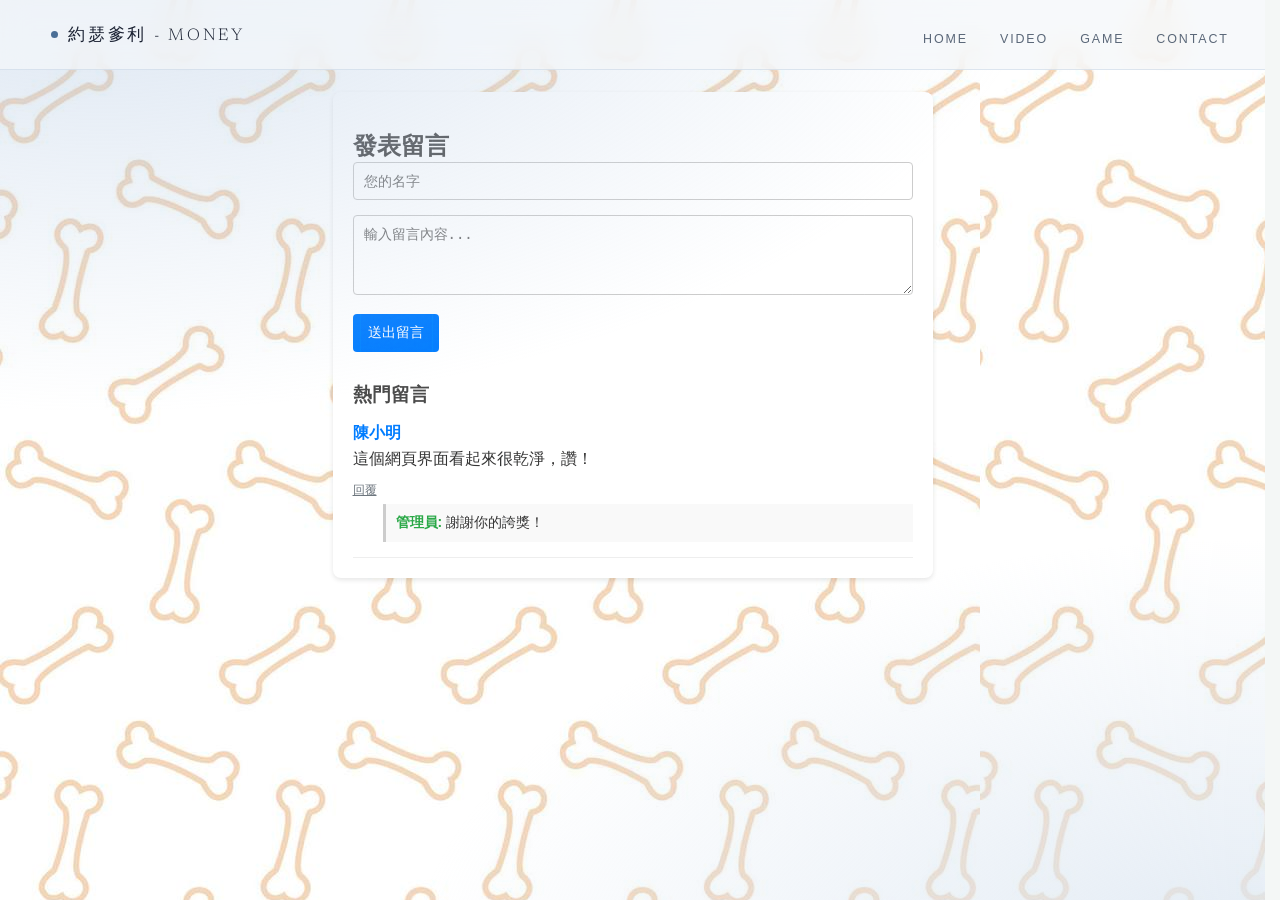
==== contact.html @ bf27e322 "Add files via upload" ====
<!DOCTYPE html>
<!--
  Helix Drift Template
  https://templatemo.com/tm-630-helix-drift
-->
<html lang="en">

<head>
    <meta charset="UTF-8">
    <meta name="viewport" content="width=device-width, initial-scale=1">
    <title>HELIX DRIFT // Aerial archive of Hong Kong</title>
    <meta name="description"
        content="HELIX DRIFT, a nine year aerial and rooftop photographic archive of Hong Kong, wound on a single spool.">
    <link rel="preconnect" href="https://fonts.googleapis.com">
    <link rel="preconnect" href="https://fonts.gstatic.com" crossorigin>
    <link
        href="https://fonts.googleapis.com/css2?family=Albert+Sans:wght@200;300;400;500&family=Newsreader:ital,opsz,wght@0,6..72,200;0,6..72,300;0,6..72,400;1,6..72,300&display=swap"
        rel="stylesheet">
    <link rel="stylesheet" href="style.css">

    <style>
        body {
            font-family: Arial, sans-serif;
            background-color: #f4f7f6;
            margin: 0;
            padding: 20px;
            color: #333;
        }

        .container {
            max-width: 600px;
            margin: 0 auto;
            background: #fff;
            padding: 20px;
            border-radius: 8px;
            box-shadow: 0 2px 5px rgba(0, 0, 0, 0.1);
        }

        h2,
        h3 {
            color: #4a4a4a;
        }

        /* 表單樣式 */
        .form-group {
            margin-bottom: 15px;
        }

        .form-group input,
        .form-group textarea {
            width: 100%;
            padding: 10px;
            box-sizing: border-box;
            border: 1px solid #ccc;
            border-radius: 4px;
            font-size: 14px;
        }

        .form-group textarea {
            resize: vertical;
            height: 80px;
        }

        button {
            background-color: #007bff;
            color: white;
            border: none;
            padding: 10px 15px;
            border-radius: 4px;
            cursor: pointer;
            font-size: 14px;
        }

        button:hover {
            background-color: #0056b3;
        }

        /* 留言列表樣式 */
        .comment-list {
            margin-top: 30px;
        }

        .comment-item {
            border-bottom: 1px solid #eee;
            padding: 15px 0;
        }

        .comment-header {
            font-weight: bold;
            color: #007bff;
            margin-bottom: 5px;
        }

        .comment-content {
            margin-bottom: 10px;
            white-space: pre-wrap;
        }

        /* 回覆區塊樣式 */
        .reply-box {
            margin-left: 30px;
            background: #f9f9f9;
            padding: 10px;
            border-left: 3px solid #ccc;
            margin-top: 5px;
            font-size: 14px;
        }

        .reply-header {
            font-weight: bold;
            color: #28a745;
        }

        /* 回覆表單（預設隱藏） */
        .reply-form {
            display: none;
            margin-left: 30px;
            margin-top: 10px;
        }

        .btn-reply-toggle {
            background: none;
            color: #6c757d;
            padding: 0;
            font-size: 12px;
            text-decoration: underline;
        }

        .btn-reply-toggle:hover {
            background: none;
            color: #333;
        }
    </style>

</head>

<body class="mac-bg"
    style="margin: 0; background-image: url('images/bone.jpg'); background-repeat: repeat; background-attachment: fixed;">
    <header class="bar">
        <a class="brand" href="index.html"><i></i>約瑟爹利 - Money</a>
        <nav class="nav">
            <a href="index.html">Home
                <svg class="wv" viewBox="0 0 10 6" aria-hidden="true">
                    <path d="M1 1 L5 5 L9 1" />
                </svg>
            </a>
            <a href="video.html">Video
                <svg class="wv" viewBox="0 0 10 6" aria-hidden="true">
                    <path d="M1 1 L5 5 L9 1" />
                </svg>
            </a>
            <a href="game.html">Game
                <svg class="wv" viewBox="0 0 10 6" aria-hidden="true">
                    <path d="M1 1 L5 5 L9 1" />
                </svg>
            </a>
            <a href="contact.html">Contact
                <svg class="wv" viewBox="0 0 10 6" aria-hidden="true">
                    <path d="M1 1 L5 5 L9 1" />
                </svg>
            </a>

        </nav>





        <button class="burger" id="burger" aria-label="Open menu" aria-expanded="false" aria-controls="drawer">
            <span></span><span></span><span></span>
        </button>
    </header>
    <nav class="drawer" id="drawer">
        <a href="index.html">Home
            <svg class="wv" viewBox="0 0 10 6" aria-hidden="true">
                <path d="M1 1 L5 5 L9 1" />
            </svg>
        </a>
        <a href="video.html">Video
            <svg class="wv" viewBox="0 0 10 6" aria-hidden="true">
                <path d="M1 1 L5 5 L9 1" />
            </svg>
        </a>
        <a href="food.html">Food
            <svg class="wv" viewBox="0 0 10 6" aria-hidden="true">
                <path d="M1 1 L5 5 L9 1" />
            </svg>
        </a>
        <a href="contact.html">Contact
            <svg class="wv" viewBox="0 0 10 6" aria-hidden="true">
                <path d="M1 1 L5 5 L9 1" />
            </svg>
        </a>




    </nav>
    <main>
        <br><br><br><br>

        <div class="container">
            <br>
            <h2>發表留言</h2>
            <!-- 新增留言表單 -->
            <div class="form-group">
                <input type="text" id="main-name" placeholder="您的名字">
            </div>
            <div class="form-group">
                <textarea id="main-content" placeholder="輸入留言內容..."></textarea>
            </div>
            <button onclick="addComment()">送出留言</button>

            <!-- 留言顯示區域 -->
            <div class="comment-list" id="comment-container">
                <h3>熱門留言</h3>
                <!-- 預設一則範例留言 -->
                <div class="comment-item" id="comment-1">
                    <div class="comment-header">陳小明</div>
                    <div class="comment-content">這個網頁界面看起來很乾淨，讚！</div>
                    <button class="btn-reply-toggle" onclick="toggleReplyForm(1)">回覆</button>

                    <!-- 回覆列表容器 -->
                    <div class="replies-container">
                        <div class="reply-box">
                            <span class="reply-header">管理員:</span> 謝謝你的誇獎！
                        </div>
                    </div>

                    <!-- 隱藏的回覆輸入框 -->
                    <div class="reply-form" id="reply-form-1">
                        <div class="form-group">
                            <input type="text" placeholder="您的名字" class="reply-name">
                        </div>
                        <div class="form-group">
                            <textarea placeholder="輸入回覆內容..." class="reply-content"></textarea>
                        </div>
                        <button onclick="submitReply(1)">送出回覆</button>
                    </div>
                </div>
            </div>
        </div>




    </main>


    <script>
        // 用於紀錄新留言的 ID 計數器
        let commentIdCounter = 2;

        // 功能 1: 新增主要留言
        function addComment() {
            const nameInput = document.getElementById('main-name');
            const contentInput = document.getElementById('main-content');

            if (!nameInput.value.trim() || !contentInput.value.trim()) {
                alert('請填寫名字與留言內容！');
                return;
            }

            const currentId = commentIdCounter++;
            const commentContainer = document.getElementById('comment-container');

            // 建立新留言的 HTML 結構
            const commentItem = document.createElement('div');
            commentItem.className = 'comment-item';
            commentItem.id = `comment-${currentId}`;
            commentItem.innerHTML = `
            <div class="comment-header">${escapeHtml(nameInput.value)}</div>
            <div class="comment-content">${escapeHtml(contentInput.value)}</div>
            <button class="btn-reply-toggle" onclick="toggleReplyForm(${currentId})">回覆</button>
            <div class="replies-container"></div>
            <div class="reply-form" id="reply-form-${currentId}">
                <div class="form-group">
                    <input type="text" placeholder="您的名字" class="reply-name">
                </div>
                <div class="form-group">
                    <textarea placeholder="輸入回覆內容..." class="reply-content"></textarea>
                </div>
                <button onclick="submitReply(${currentId})">送出回覆</button>
            </div>
        `;

            commentContainer.appendChild(commentItem);

            // 清空輸入框
            nameInput.value = '';
            contentInput.value = '';
        }

        // 功能 2: 切換顯示/隱藏回覆輸入框
        function toggleReplyForm(id) {
            const form = document.getElementById(`reply-form-${id}`);
            if (form.style.display === 'block') {
                form.style.display = 'none';
            } else {
                form.style.display = 'block';
            }
        }

        // 功能 3: 送出回覆
        function submitReply(id) {
            const commentItem = document.getElementById(`comment-${id}`);
            const nameInput = commentItem.querySelector('.reply-name');
            const contentInput = commentItem.querySelector('.reply-content');

            if (!nameInput.value.trim() || !contentInput.value.trim()) {
                alert('請填寫名字與回覆內容！');
                return;
            }

            const repliesContainer = commentItem.querySelector('.replies-container');

            // 建立新回覆的 HTML 結構
            const replyBox = document.createElement('div');
            replyBox.className = 'reply-box';
            replyBox.innerHTML = `
            <span class="reply-header">${escapeHtml(nameInput.value)}:</span> ${escapeHtml(contentInput.value)}
        `;

            repliesContainer.appendChild(replyBox);

            // 清空並隱藏回覆框
            nameInput.value = '';
            contentInput.value = '';
            document.getElementById(`reply-form-${id}`).style.display = 'none';
        }

        // XSS 防禦：防止使用者輸入惡意 HTML 標籤
        function escapeHtml(text) {
            return text
                .replace(/&/g, "&amp;")
                .replace(/</g, "&lt;")
                .replace(/>/g, "&gt;")
                .replace(/"/g, "&quot;")
                .replace(/'/g, "&#039;");
        }
    </script>



</body>

</html>
---- style.css ----
/*
  Helix Drift Template
  https://templatemo.com/tm-630-helix-drift
*/

:root {
    --canvas: #F4F7FA;
    --sunk: #DDE7F2;
    --pastel: #B9CDE5;
    --pastel-deep: #96B1D0;
    --ink: #1B2233;
    --ink-2: #5B6879;
    --ink-3: #93A0B2;
    --accent: #4A6E96;

    --bar: 70px;
    --plate-w: min(46vw, 620px);

    --rx: 600;
    --ry: 54;
    --coil: 0.9;
    --fall: 0.52;

    --ease: cubic-bezier(.22, 1, .36, 1);
    --dur: .6s;
}

* {
    box-sizing: border-box;
    margin: 0;
    padding: 0
}

html {
    -webkit-text-size-adjust: 100%;
    scroll-behavior: smooth;
    scroll-padding-top: calc(var(--bar) + 18px);
    scrollbar-gutter: stable;
}

body {
    min-height: 100vh;
    background: var(--canvas);
    color: var(--ink);
    font-family: 'Albert Sans', system-ui, sans-serif;
    font-weight: 300;
    overflow-x: hidden;
    position: relative;
}

/* ambient washes */
body::before {
    content: "";
    position: fixed;
    inset: 0;
    z-index: 0;
    pointer-events: none;
    background:
        radial-gradient(120vw 90vh at 8% -10%, rgba(185, 205, 229, .55), transparent 62%),
        radial-gradient(110vw 80vh at 98% 108%, rgba(221, 231, 242, .85), transparent 60%);
}

/* grid + grain */
body::after {
    content: "";
    position: fixed;
    inset: 0;
    z-index: 0;
    pointer-events: none;
    background-image:
        url("data:image/svg+xml;utf8,<svg xmlns='http://www.w3.org/2000/svg' width='320' height='320'><filter id='n'><feTurbulence type='fractalNoise' baseFrequency='0.34' numOctaves='2' stitchTiles='stitch'/></filter><rect width='320' height='320' filter='url(%23n)' opacity='0.10'/></svg>"),
        linear-gradient(to right, rgba(150, 177, 208, .30) 1px, transparent 1px),
        linear-gradient(to bottom, rgba(150, 177, 208, .30) 1px, transparent 1px);
    background-size: 320px 320px, 72px 72px, 72px 72px;
    mix-blend-mode: overlay;
    opacity: .5;
    -webkit-mask-image: radial-gradient(80vw 80vh at 50% 42%, #000 20%, transparent 82%);
    mask-image: radial-gradient(80vw 80vh at 50% 42%, #000 20%, transparent 82%);
}

.wrap {
    position: relative;
    z-index: 1
}

/* ---------- bar ---------- */
.bar {
    position: fixed;
    top: 0;
    left: 0;
    right: 0;
    height: var(--bar);
    z-index: 60;
    display: flex;
    align-items: center;
    justify-content: space-between;
    padding: 0 clamp(18px, 4vw, 54px);
    background: rgba(244, 247, 250, .72);
    backdrop-filter: blur(14px) saturate(120%);
    -webkit-backdrop-filter: blur(14px) saturate(120%);
    border-bottom: 1px solid rgba(150, 177, 208, .28);
}

.brand {
    font-family: 'Newsreader', serif;
    font-weight: 300;
    font-size: 1.06rem;
    letter-spacing: .16em;
    text-transform: uppercase;
    color: var(--ink);
    display: flex;
    align-items: center;
    gap: .62rem;
    text-decoration: none;
}

.brand i {
    width: 7px;
    height: 7px;
    border-radius: 50%;
    background: var(--accent);
    display: block;
    flex: 0 0 auto;
}

.nav {
    display: flex;
    gap: 2rem;
    align-items: center
}

.nav a {
    position: relative;
    color: var(--ink-2);
    text-decoration: none;
    font-size: .78rem;
    letter-spacing: .15em;
    text-transform: uppercase;
    font-weight: 300;
    padding: 14px 0 6px;
}

/* hover drops a chevron in from above the label */
.nav a,
.drawer a {
    transition: color .34s var(--ease)
}

.nav a:hover,
.nav a:focus-visible,
.drawer a:hover,
.drawer a:focus-visible {
    color: var(--accent)
}

.wv {
    position: absolute;
    left: 50%;
    top: 2px;
    width: 10px;
    height: 6px;
    overflow: visible;
    pointer-events: none;
    opacity: 0;
    transform: translate(-50%, -7px);
    transition: opacity .3s var(--ease), transform .42s var(--ease);
}

.wv path {
    fill: none;
    stroke: var(--accent);
    stroke-width: 1;
    stroke-linecap: round;
    stroke-linejoin: round;
}

.nav a:hover .wv,
.nav a:focus-visible .wv {
    opacity: 1;
    transform: translate(-50%, 0)
}

.drawer a {
    position: relative;
    padding: .95rem 0 .85rem
}

.drawer a .wv {
    left: 0;
    top: 2px;
    bottom: auto;
    transform: translate(0, -7px)
}

.drawer a:hover .wv,
.drawer a:focus-visible .wv {
    opacity: 1;
    transform: translate(0, 0)
}

.burger {
    display: none;
    width: 40px;
    height: 40px;
    border: 1px solid rgba(150, 177, 208, .5);
    background: transparent;
    border-radius: 2px;
    cursor: pointer;
    align-items: center;
    justify-content: center;
    flex-direction: column;
    gap: 5px;
}

.burger span {
    display: block;
    width: 16px;
    height: 1px;
    background: var(--ink);
    transition: transform .3s var(--ease), opacity .3s
}

.burger[aria-expanded="true"] span:nth-child(1) {
    transform: translateY(3px) rotate(45deg)
}

.burger[aria-expanded="true"] span:nth-child(2) {
    opacity: 0
}

.burger[aria-expanded="true"] span:nth-child(3) {
    transform: translateY(-3px) rotate(-45deg)
}

/* drawer is a SIBLING of .bar, never a child */
.drawer {
    position: fixed;
    top: var(--bar);
    left: 0;
    right: 0;
    z-index: 55;
    height: calc(100dvh - var(--bar));
    padding: 1.9rem clamp(18px, 5vw, 40px) 80px;
    background: var(--canvas);
    overflow-y: auto;
    overscroll-behavior: contain;
    display: flex;
    flex-direction: column;
    gap: .9rem;
    transform: translateY(-12px);
    opacity: 0;
    visibility: hidden;
    pointer-events: none;
    transition: opacity .32s var(--ease), transform .32s var(--ease), visibility .32s;
}

.drawer.open {
    transform: none;
    opacity: 1;
    visibility: visible;
    pointer-events: auto
}

/* page behind the open drawer stops scrolling, so only one scrollbar is ever live */
body.lock {
    overflow: hidden
}

/* the spool controls slide off to their own side once the stage is scrolled past */
body.away .transport {
    transform: translateX(calc(-100% - 30px));
    opacity: 0;
    pointer-events: none
}

body.away .fab,
body.away .panel {
    transform: translateX(calc(100% + 30px));
    opacity: 0;
    pointer-events: none
}

body.lock .transport,
body.lock .fab {
    opacity: 0;
    pointer-events: none;
    transform: translateY(8px);
}

.drawer a {
    color: var(--ink);
    text-decoration: none;
    font-family: 'Newsreader', serif;
    font-size: 1.15rem;
    font-weight: 300;
    letter-spacing: .01em;
    border-bottom: 1px solid rgba(150, 177, 208, .3);
}

/* ---------- stage ---------- */
.stage-shell {
    padding-top: var(--bar)
}

.stage {
    position: relative;
    height: min(62vh, 560px);
    min-height: 340px;
    perspective: 1400px;
    touch-action: pan-y;
    cursor: grab;
    overflow: hidden;
    min-width: 0;
}

.stage.grabbing {
    cursor: grabbing
}

.plate {
    position: absolute;
    left: 50%;
    top: 50%;
    display: block;
    width: var(--plate-w);
    aspect-ratio: 16/10;
    padding: 0;
    border: 0;
    background: transparent;
    border-radius: 3px;
    cursor: pointer;
    -webkit-user-drag: none;
    user-select: none;
    transform-style: preserve-3d;
    backface-visibility: hidden;
    /* promoted once at parse time, never toggled, toggling is what flashes on mobile */
    will-change: transform, opacity;
}

.plate>* {
    pointer-events: none
}

.plate-media {
    position: absolute;
    inset: 0;
    border-radius: 3px;
    overflow: hidden;
    background-color: var(--sunk);
    background-size: cover;
    background-position: center;
    box-shadow: 0 22px 46px -20px rgba(27, 34, 51, .42), 0 2px 6px rgba(27, 34, 51, .08);
}

.plate-media::after {
    content: "";
    position: absolute;
    inset: 0;
    box-shadow: inset 0 0 0 1px rgba(255, 255, 255, .42);
    border-radius: 3px;
}

.plate-no {
    position: absolute;
    left: 0;
    bottom: -30px;
    font-family: 'Newsreader', serif;
    font-style: italic;
    font-weight: 300;
    font-size: .9rem;
    color: var(--ink-3);
    letter-spacing: .04em;
    opacity: 0;
    transition: opacity .3s;
}

.plate.is-centre .plate-no {
    opacity: 1
}

.plate.press .plate-media {
    transform: scale(.988);
    transition: transform .14s var(--ease)
}

.plate:focus-visible {
    outline: 2px solid var(--accent);
    outline-offset: 6px
}

/* the real copy lives here in the markup, the caption block reads it out */
.plate-info {
    position: absolute;
    width: 1px;
    height: 1px;
    overflow: hidden;
    clip-path: inset(50%);
    white-space: nowrap;
}

/* ---------- caption ---------- */
.caption {
    max-width: 620px;
    min-height: 96px;
    margin: 1.9rem auto 0;
    padding: 0 clamp(18px, 5vw, 24px);
    transition: opacity .22s var(--ease), transform .22s var(--ease);
}

.caption.swap {
    opacity: 0;
    transform: translateY(6px)
}

.cap-head {
    display: flex;
    align-items: baseline;
    gap: .9rem;
    margin-bottom: .5rem
}

.cap-no {
    font-family: 'Newsreader', serif;
    font-style: italic;
    font-weight: 300;
    font-size: 1.15rem;
    color: var(--accent)
}

.cap-rule {
    flex: 0 0 34px;
    height: 1px;
    background: var(--pastel);
    transform: translateY(-4px)
}

.cap-title {
    font-family: 'Newsreader', serif;
    font-weight: 300;
    font-size: 1.5rem;
    letter-spacing: -.02em;
    line-height: 1.2
}

.cap-desc {
    font-size: .94rem;
    line-height: 1.62;
    color: var(--ink-2);
    font-weight: 300;
    max-width: 56ch
}

.cap-meta {
    margin-top: .7rem;
    font-size: .7rem;
    letter-spacing: .16em;
    text-transform: uppercase;
    color: var(--ink-3);
    display: flex;
    flex-wrap: wrap;
    gap: .4rem 1.1rem;
}

/* ---------- scrub ---------- */
.scrub-shell {
    margin: 1.9rem auto 0;
    width: 340px;
    max-width: calc(100vw - 44px);
    min-width: 0;
}

.scrub {
    position: relative;
    height: 26px;
    display: flex;
    align-items: center;
    touch-action: none;
    cursor: pointer;
}

.scrub:focus-visible {
    outline: 2px solid var(--accent);
    outline-offset: 6px;
    border-radius: 4px
}

.scrub-track {
    position: absolute;
    left: 0;
    right: 0;
    height: 4px;
    border-radius: 2px;
    background: var(--sunk);
    box-shadow: inset 0 1px 2px rgba(90, 110, 145, .22), inset 0 -1px 0 rgba(255, 255, 255, .9);
}

.scrub-fill {
    position: absolute;
    left: 0;
    height: 4px;
    border-radius: 2px;
    background: var(--pastel-deep);
    width: 0;
}

.scrub-ticks {
    position: absolute;
    left: 0;
    right: 0;
    height: 26px;
    pointer-events: none
}

.tick {
    position: absolute;
    top: 50%;
    width: 1px;
    height: 9px;
    margin-top: -4.5px;
    background: var(--pastel);
    transition: height .3s var(--ease), background .3s, margin-top .3s var(--ease);
}

.tick.on {
    height: 13px;
    margin-top: -6.5px;
    background: var(--accent)
}

.thumb {
    position: absolute;
    top: 50%;
    width: 34px;
    height: 14px;
    margin-top: -7px;
    margin-left: -17px;
    border-radius: 7px;
    background: #fff;
    border: 1px solid var(--pastel);
    box-shadow: 0 3px 8px rgba(90, 110, 145, .28);
    display: flex;
    align-items: center;
    justify-content: center;
    gap: 3px;
    pointer-events: none;
}

.thumb i {
    width: 1px;
    height: 6px;
    background: var(--pastel-deep);
    display: block
}

.scrub-label {
    margin-top: .7rem;
    text-align: center;
    font-size: .7rem;
    letter-spacing: .18em;
    color: var(--ink-3);
    font-variant-numeric: tabular-nums;
}

/* ---------- footer ---------- */
.foot {
    margin-top: clamp(48px, 8vh, 96px);
    background: var(--sunk);
    border-top: 1px solid rgba(150, 177, 208, .4);
    padding: 2.4rem clamp(18px, 5vw, 54px);
    display: flex;
    flex-wrap: wrap;
    gap: 1rem;
    justify-content: space-between;
    align-items: center;
    font-size: .78rem;
    color: var(--ink-2);
}

.foot a {
    color: var(--accent);
    text-decoration: none;
    border-bottom: 1px solid rgba(74, 110, 150, .35)
}

.foot a:hover {
    border-bottom-color: var(--accent)
}

/* ---------- coil control ---------- */
.fab {
    position: fixed;
    right: 20px;
    bottom: 20px;
    z-index: 70;
    width: 46px;
    height: 46px;
    border-radius: 50%;
    background: rgba(255, 255, 255, .86);
    border: 1px solid var(--pastel);
    backdrop-filter: blur(10px);
    -webkit-backdrop-filter: blur(10px);
    box-shadow: 0 6px 18px -6px rgba(27, 34, 51, .3);
    display: flex;
    align-items: center;
    justify-content: center;
    cursor: pointer;
    transition: opacity .3s var(--ease), transform .3s var(--ease);
}

.fab.gone {
    opacity: 0;
    transform: scale(.68);
    pointer-events: none
}

.fab:focus-visible {
    outline: 2px solid var(--accent);
    outline-offset: 3px
}

.panel {
    position: fixed;
    right: 20px;
    bottom: 20px;
    z-index: 71;
    width: min(308px, calc(100vw - 28px));
    padding: 1.15rem 1.15rem .95rem;
    border-radius: 8px;
    background: rgba(255, 255, 255, .82);
    backdrop-filter: blur(16px) saturate(124%);
    -webkit-backdrop-filter: blur(16px) saturate(124%);
    border: 1px solid rgba(255, 255, 255, .9);
    box-shadow: -6px -6px 16px rgba(255, 255, 255, .9), 6px 6px 20px rgba(150, 177, 208, .34);
    opacity: 0;
    visibility: hidden;
    transform: translateY(14px) scale(.97);
    pointer-events: none;
    transition: opacity .3s var(--ease), transform .3s var(--ease), visibility .3s;
}

.panel.open {
    opacity: 1;
    visibility: visible;
    transform: none;
    pointer-events: auto
}

.panel h2 {
    font-family: 'Newsreader', serif;
    font-weight: 300;
    font-size: .94rem;
    letter-spacing: .14em;
    text-transform: uppercase;
    color: var(--ink);
    margin-bottom: 1rem;
}

.slot {
    margin-bottom: .85rem
}

.slot label {
    display: flex;
    justify-content: space-between;
    font-size: .68rem;
    letter-spacing: .14em;
    text-transform: uppercase;
    color: var(--ink-3);
    margin-bottom: .45rem;
    font-variant-numeric: tabular-nums;
}

input[type=range] {
    -webkit-appearance: none;
    appearance: none;
    width: 100%;
    height: 16px;
    background: transparent;
    cursor: pointer;
}

input[type=range]::-webkit-slider-runnable-track {
    height: 4px;
    border-radius: 2px;
    background: linear-gradient(to right, var(--pastel-deep) 0 var(--fill, 50%), var(--sunk) var(--fill, 50%) 100%);
    box-shadow: inset 0 1px 2px rgba(90, 110, 145, .2);
}

input[type=range]::-moz-range-track {
    height: 4px;
    border-radius: 2px;
    background: linear-gradient(to right, var(--pastel-deep) 0 var(--fill, 50%), var(--sunk) var(--fill, 50%) 100%);
}

input[type=range]::-webkit-slider-thumb {
    -webkit-appearance: none;
    width: 15px;
    height: 15px;
    border-radius: 50%;
    background: #fff;
    border: 1px solid var(--pastel-deep);
    margin-top: -5.5px;
    box-shadow: 0 2px 5px rgba(90, 110, 145, .3);
}

input[type=range]::-moz-range-thumb {
    width: 15px;
    height: 15px;
    border-radius: 50%;
    border: 1px solid var(--pastel-deep);
    background: #fff;
    box-shadow: 0 2px 5px rgba(90, 110, 145, .3);
}

input[type=range]:focus-visible {
    outline: 2px solid var(--accent);
    outline-offset: 4px;
    border-radius: 4px
}

.panel-out {
    display: flex;
    align-items: center;
    gap: .7rem;
    margin-top: .9rem;
    padding-top: .75rem;
    border-top: 1px solid rgba(150, 177, 208, .35);
}

.state {
    font-size: .76rem;
    color: var(--ink-2);
    letter-spacing: .02em
}

.close {
    margin-left: auto;
    width: 36px;
    height: 36px;
    border-radius: 50%;
    border: 1px solid var(--pastel);
    background: rgba(255, 255, 255, .9);
    cursor: pointer;
    display: flex;
    align-items: center;
    justify-content: center;
    box-shadow: -3px -3px 8px rgba(255, 255, 255, .9), 3px 3px 8px rgba(150, 177, 208, .3);
    color: var(--ink-2);
    font-size: 1rem;
    line-height: 1;
}

.close:active {
    box-shadow: inset 2px 2px 5px rgba(150, 177, 208, .35)
}

.close:focus-visible {
    outline: 2px solid var(--accent);
    outline-offset: 3px
}


/* ---------- sheets ---------- */
.sheet {
    max-width: 620px;
    margin: clamp(52px, 9vh, 104px) auto 0;
    padding: 0 clamp(18px, 5vw, 24px);
}

.sheet-tag {
    display: block;
    font-size: .68rem;
    letter-spacing: .2em;
    text-transform: uppercase;
    color: var(--ink-3);
    margin-bottom: .9rem;
}

.sheet h2 {
    font-family: 'Newsreader', serif;
    font-weight: 300;
    font-size: clamp(1.5rem, 3.4vw, 2rem);
    letter-spacing: -.02em;
    line-height: 1.18;
    margin-bottom: 1rem;
}

.sheet p {
    font-size: .95rem;
    line-height: 1.75;
    color: var(--ink-2);
    margin-bottom: 1rem;
    max-width: 58ch
}

.facts {
    display: grid;
    grid-template-columns: repeat(2, 1fr);
    gap: 1px;
    margin-top: 1.6rem;
    background: rgba(150, 177, 208, .35);
    border: 1px solid rgba(150, 177, 208, .35);
    border-radius: 3px;
    overflow: hidden;
}

.facts>div {
    background: var(--canvas);
    padding: .95rem 1rem
}

.facts dt {
    font-size: .66rem;
    letter-spacing: .16em;
    text-transform: uppercase;
    color: var(--ink-3);
    margin-bottom: .35rem
}

.facts dd {
    font-family: 'Newsreader', serif;
    font-weight: 300;
    font-size: 1.15rem;
    color: var(--ink)
}

.lines {
    list-style: none;
    margin-top: 1.4rem;
    border-top: 1px solid rgba(150, 177, 208, .35)
}

.lines li {
    display: flex;
    flex-wrap: wrap;
    gap: .4rem 1.4rem;
    align-items: baseline;
    padding: .85rem 0;
    border-bottom: 1px solid rgba(150, 177, 208, .35);
}

.lines span {
    flex: 0 0 84px;
    font-size: .66rem;
    letter-spacing: .16em;
    text-transform: uppercase;
    color: var(--ink-3);
}

.lines a {
    color: var(--ink);
    text-decoration: none;
    border-bottom: 1px solid rgba(74, 110, 150, .3);
    font-size: .95rem
}

.lines a:hover {
    border-bottom-color: var(--accent);
    color: var(--accent)
}

/* ---------- transport ---------- */
.transport {
    position: fixed;
    left: 20px;
    bottom: 20px;
    z-index: 70;
    display: flex;
    align-items: center;
    gap: .65rem;
    padding: .45rem .7rem;
    border-radius: 8px;
    background: rgba(255, 255, 255, .86);
    border: 1px solid var(--pastel);
    backdrop-filter: blur(10px) saturate(120%);
    -webkit-backdrop-filter: blur(10px) saturate(120%);
    box-shadow: 0 6px 18px -6px rgba(27, 34, 51, .3);
    transition: opacity .28s var(--ease), transform .28s var(--ease);
}

.tp-btn {
    width: 34px;
    height: 34px;
    border-radius: 50%;
    flex: 0 0 auto;
    border: 1px solid var(--pastel);
    background: #fff;
    cursor: pointer;
    display: flex;
    align-items: center;
    justify-content: center;
    box-shadow: 0 2px 6px rgba(90, 110, 145, .22);
}

.tp-btn .ico-pause {
    display: none
}

.tp-btn.playing .ico-play {
    display: none
}

.tp-btn.playing .ico-pause {
    display: block
}

.tp-stack {
    display: flex;
    flex-direction: column;
    gap: 5px;
    width: 100px
}

.tp-line {
    position: relative;
    display: block;
    width: 100%;
    height: 3px;
    border-radius: 2px;
    overflow: hidden;
    background: var(--sunk);
    box-shadow: inset 0 1px 2px rgba(90, 110, 145, .2);
}

.tp-line i {
    position: absolute;
    left: 0;
    top: 0;
    bottom: 0;
    width: 0;
    background: var(--accent)
}

.tp-dur {
    display: flex;
    align-items: center;
    justify-content: space-between;
    width: 100%
}

.tp-step {
    width: 21px;
    height: 21px;
    border-radius: 50%;
    flex: 0 0 auto;
    border: 1px solid var(--pastel);
    background: #fff;
    color: var(--ink-2);
    font-size: .82rem;
    line-height: 1;
    cursor: pointer;
    display: flex;
    align-items: center;
    justify-content: center;
}

.tp-step[disabled] {
    opacity: .35;
    cursor: default
}

.tp-val {
    flex: 1 1 auto;
    text-align: center;
    font-size: .68rem;
    letter-spacing: .08em;
    color: var(--ink-3);
    font-variant-numeric: tabular-nums;
}

.tp-btn:focus-visible,
.tp-step:focus-visible {
    outline: 2px solid var(--accent);
    outline-offset: 3px
}

/* ---------- reveal ---------- */
.rv {
    opacity: 0;
    transform: translateY(16px);
    transition: opacity .7s var(--ease), transform .7s var(--ease)
}

.rv.in {
    opacity: 1;
    transform: none
}

/* ---------- responsive ---------- */
@media (max-width:900px) {

    /* fixed + mix-blend-mode repaints the whole layer on every scroll frame on mobile */
    body::before,
    body::after {
        position: absolute;
        mix-blend-mode: normal
    }

    body::after {
        opacity: .28
    }

    :root {
        --bar: 64px;
        --plate-w: min(74vw, 420px);
        --rx: 280;
    }

    .nav {
        display: none
    }

    .burger {
        display: flex
    }

    .bar {
        background: var(--canvas);
        backdrop-filter: none;
        -webkit-backdrop-filter: none
    }

    .stage {
        height: 48vh;
        min-height: 280px
    }

    .caption {
        margin-top: 1.4rem
    }
}

@media (max-width:560px) {
    :root {
        --plate-w: min(80vw, 360px);
        --rx: 200;
    }

    .cap-title {
        font-size: 1.28rem
    }

    .facts {
        grid-template-columns: 1fr
    }

    .transport {
        left: 14px;
        bottom: 14px;
        gap: .55rem;
        padding: .4rem .55rem
    }

    .tp-stack {
        width: 78px
    }

    .fab {
        right: 16px;
        bottom: 16px;
        width: 42px;
        height: 42px
    }

    .panel {
        right: 14px;
        bottom: 14px
    }
}

@media (prefers-reduced-motion:reduce) {
    html {
        scroll-behavior: auto
    }

    *,
    *::before,
    *::after {
        animation-duration: .001ms !important;
        transition-duration: .001ms !important
    }

    .rv {
        opacity: 1;
        transform: none
    }
}
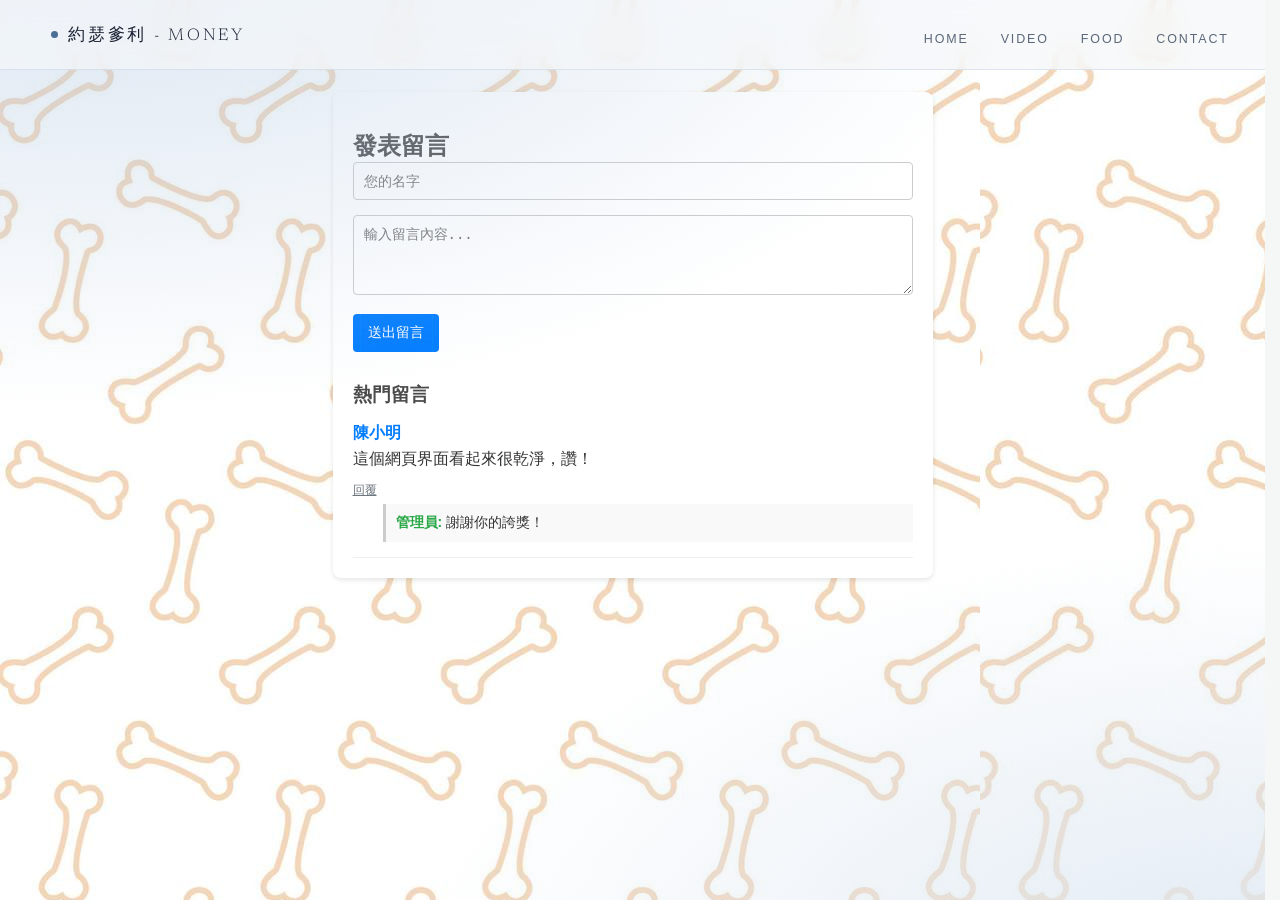
==== commit 0faa2de0: "Fix HTML entities in contact.html Replaced HTML entities with actual characters for the contact page" ====
--- a/contact.html
+++ b/contact.html
@@ -149,7 +149,7 @@
                     <path d="M1 1 L5 5 L9 1" />
                 </svg>
             </a>
-            <a href="game.html">Game
+            <a href="food.html">Food
                 <svg class="wv" viewBox="0 0 10 6" aria-hidden="true">
                     <path d="M1 1 L5 5 L9 1" />
                 </svg>
@@ -344,4 +344,4 @@
 
 </body>
 
-</html>+</html>
